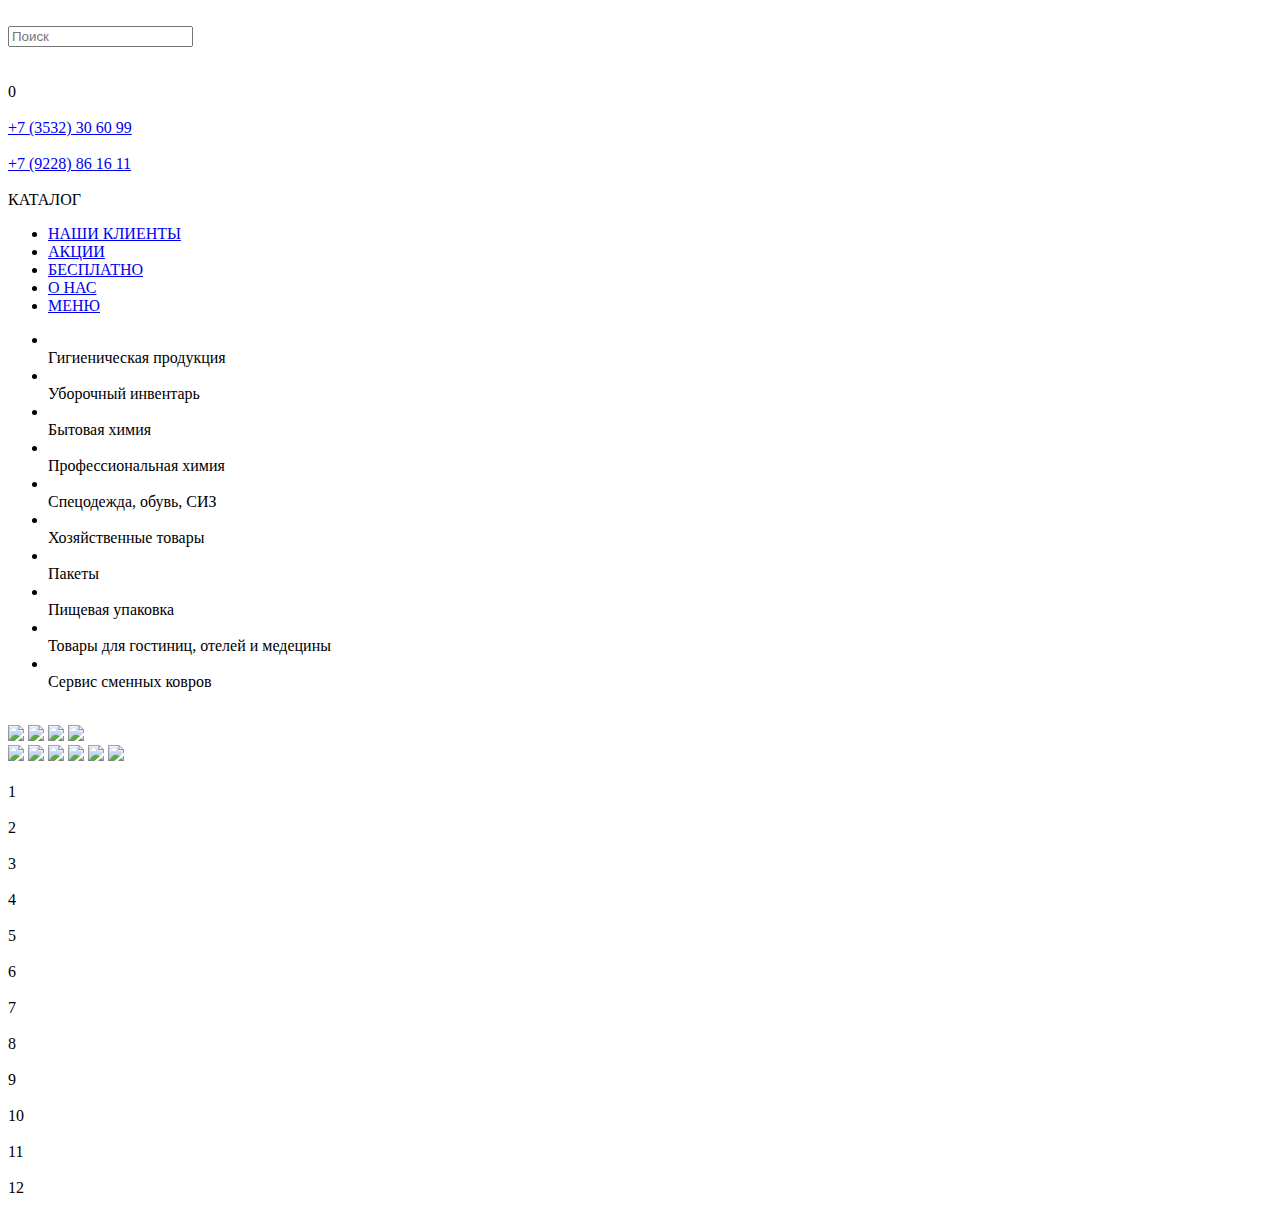
==== index.html @ c28448c3 "add html" ====
<!DOCTYPE html>
<html lang="en">
<head>
    <meta charset="UTF-8">
    <!-- <meta name="viewport" content="width=device-width, user-scalable=yes"> -->
    <meta name="viewport" content="width=device-width, initial-scale=1.0">
    <title>Главная</title>
    <link rel="stylesheet" href="css/style.css">
    <link rel="stylesheet" href="css/media.css">
    <link rel="stylesheet" href="css/banner.css">
</head>
<body>
    <div class="header">
        <div></div>
        <div class="logo">
            <a href="file:///Users/argo/Desktop/vova/mclean/index.html">
            <img src="img/logo.png" alt="">
            </a>
        </div>
        <div class="search">
            <form action=""> 
                <input type="text" placeholder="Поиск">
                <a href="http://"><div class="search-button"><img src="img/icons/header/lupa.svg" alt=""></div></a>
            </form>
        </div>
        <div class="basket">
            <a href="file:///Users/argo/Desktop/vova/mclean/basket.html"><img src="img/icons/header/basket.svg" alt=""></a>
            <div id="basket-count">0</div>
        </div>
        <div class="contacts">
            <div class="contact">
                <div class="contact-ico"><img src="img/icons/header/phone.svg" alt=""></div>
                <div class="phone"><a href="tel:+73532306099">+7 (3532) 30 60 99</a></div>
            </div>
            <div class="contact">
                <div class="contact-ico">
                    <img src="img/icons/header/telegram.svg" alt="">
                    <img src="img/icons/header/whatsapp.svg" alt="">
                    <img src="img/icons/header/viber.svg"    alt="">
                </div>
                <div class="phone"><a href="tel:+79228861611">+7 (9228) 86 16 11</a></div>
            </div>
        </div>
        <div></div>
    </div>

    <div class="block-menu">
        <div class="menu catalog-label">
            <img src="img/icons/catalog/menu.svg" alt="">
            <div>КАТАЛОГ</div>
        </div>
        <div class="menu">
            <ul>
                <li class="first-menu"><a href="file:///Users/argo/Desktop/vova/mclean/nashi-clientu.html">НАШИ КЛИЕНТЫ</a></li>
                <li class="first-menu"><a href="file:///Users/argo/Desktop/vova/mclean/akzii.html">АКЦИИ</a></li>
                <li class="first-menu"><a href="file:///Users/argo/Desktop/vova/mclean/free.html">БЕСПЛАТНО</a></li>
                <li class="first-menu"><a href="file:///Users/argo/Desktop/vova/mclean/onas.html#">О НАС</a></li>
                <li class="second-menu"><a href="#">МЕНЮ</a></li>
            </ul>
        </div>
    </div>
    <div class="second-menu-block" style="display: none;">
        <div class="second-menu-item">КОРЗИНА</div>
        <div class="second-menu-item">НАШИ КЛИЕНТЫ</div>
        <div class="second-menu-item">АКЦИИ</div>
        <div class="second-menu-item">БЕСПЛАТНО</div>
        <div class="second-menu-item">О НАС</div>
    </div>
        <div class="main">
        <div class="catalog">
            <ul>
                <li id="ci-1">
                    <div class="catalog-ico"><img src="img/icons/catalog/gigienicheskay-produkziy.svg" alt=""></div>
                    <div>Гигиеническая продукция</div>
                </li>
                <li id="ci-2">
                    <div class="catalog-ico"><img src="img/icons/catalog/uborochnui-inventar.svg" alt=""></div>
                    <div>Уборочный инвентарь</div>
                </li>
                <li id="ci-3">
                    <div class="catalog-ico"><img src="img/icons/catalog/butovay-himiy.svg" alt=""></div>
                    <div>Бытовая химия</div>
                </li>
                <li id="ci-4">
                    <div class="catalog-ico"><img src="img/icons/catalog/pro-himiy.svg" alt=""></div>
                    <div>Профессиональная химия</div>
                </li>
                <li id="ci-5">
                    <div class="catalog-ico"><img src="img/icons/catalog/spezodezda.svg" alt=""></div>
                    <div>Спецодежда, обувь, СИЗ</div>
                </li>
                <li id="ci-6">
                    <div class="catalog-ico"><img src="img/icons/catalog/xoz-tovar.svg" alt=""></div>
                    <div>Хозяйственные товары</div>
                </li>
                <li id="ci-7">
                    <div class="catalog-ico"><img src="img/icons/catalog/package.svg" alt=""></div>
                    <div>Пакеты</div>
                </li>
                <li id="ci-8">
                    <div class="catalog-ico"> <img src="img/icons/catalog/pishevaya_upakovka.svg" alt=""></div>
                    <div>Пищевая упаковка</div>
                </li>
                <li id="ci-9">
                    <div class="catalog-ico"><img src="img/icons/catalog/gostiniza.svg" alt=""></div>
                    <div>Товары для гостиниц, отелей и медецины</div>
                </li>
                <li id="ci-10">
                    <div class="catalog-ico"><img src="img/icons/catalog/cover.svg" alt=""></div>
                    <div>Сервис сменных ковров</div>
                </li>
            </ul>
        </div>
        <div class="content">
            <div class="baner">
                <div class="baner-item">
                    <div class="banner">
                        <img class="prev" src="img/arrow-left.svg" alt="">
                        <img class="next" src="img/arrow-right.svg" alt="">
                        <div class="banner_img">
                            <a href="file:///Users/argo/Desktop/vova/mclean/view.html"><img src="img/banner/big_banner/1.jpg" /></a>
                            <a href="file:///Users/argo/Desktop/vova/mclean/view.html"><img src="img/banner/big_banner/2.jpg" /></a>
                            <a href="file:///Users/argo/Desktop/vova/mclean/view.html"><img src="img/banner/big_banner/3.jpg" /></a>
                            <a href="file:///Users/argo/Desktop/vova/mclean/view.html"><img src="img/banner/big_banner/4.jpg" /></a>
                        </div>
                    </div>
                </div>
                <div class="baner-mini-item">
                    <div class="banner-min">
                        <div class="banner-min_img">
                            <a href="file:///Users/argo/Desktop/vova/mclean/view.html"><img src="img/banner/little_banner/1.jpg" /></a>
                            <a href="file:///Users/argo/Desktop/vova/mclean/view.html"><img src="img/banner/little_banner/2.jpg" /></a>
                            <a href="file:///Users/argo/Desktop/vova/mclean/view.html"><img src="img/banner/little_banner/3.jpg" /></a>
                            <a href="file:///Users/argo/Desktop/vova/mclean/view.html"><img src="img/banner/little_banner/4.jpg" /></a>
                            <a href="file:///Users/argo/Desktop/vova/mclean/view.html"><img src="img/banner/little_banner/5.jpg" /></a>
                            <a href="file:///Users/argo/Desktop/vova/mclean/view.html"><img src="img/banner/little_banner/6.jpg" /></a>
                        </div>
                    </div>
                </div>
            </div>
            <div class="row_4">
                <div class="box square">
                    <img class="box__img" src="img/tovar.png" alt="">
                    <div class="box__txt p_5p">1</div>
                    <div class="box__btn basket-js"></div>
                </div>
                <div class="box square">
                    <img class="box__img" src="img/tovar.png" alt="">
                    <div class="box__txt p_5p">2</div>
                    <div class="box__btn basket-js"></div>
                </div>
                <div class="box square">
                    <img class="box__img" src="img/tovar.png" alt="">
                    <div class="box__txt p_5p">3</div>
                    <div class="box__btn basket-js"></div>
                </div>
                <div class="box square">
                    <img class="box__img" src="img/tovar.png" alt="">
                    <div class="box__txt p_5p">4</div>
                    <div class="box__btn basket-js"></div>
                </div>
            </div>
            <div class="row_4">
                <div class="box square">
                    <img class="box__img" src="img/tovar.png" alt="">
                    <div class="box__txt p_5p">5</div>
                    <div class="box__btn basket-js"></div>
                </div>
                <div class="box square">
                    <img class="box__img" src="img/tovar.png" alt="">
                    <div class="box__txt p_5p">6</div>
                    <div class="box__btn basket-js"></div>
                </div>
                <div class="box square">
                    <img class="box__img" src="img/tovar.png" alt="">
                    <div class="box__txt p_5p">7</div>
                    <div class="box__btn basket-js"></div>
                </div>
                <div class="box square">
                    <img class="box__img" src="img/tovar.png" alt="">
                    <div class="box__txt p_5p">8</div>
                    <div class="box__btn basket-js"></div>
                </div>
            </div>
            <div class="row_4">
                <div class="box square">
                    <img class="box__img" src="img/tovar.png" alt="">
                    <div class="box__txt p_5p">9</div>
                    <div class="box__btn basket-js"></div>
                </div>
                <div class="box square">
                    <img class="box__img" src="img/tovar.png" alt="">
                    <div class="box__txt p_5p">10</div>
                    <div class="box__btn basket-js"></div>
                </div>
                <div class="box square">
                    <img class="box__img" src="img/tovar.png" alt="">
                    <div class="box__txt p_5p">11</div>
                    <div class="box__btn basket-js"></div>
                </div>
                <div class="box square">
                    <img class="box__img" src="img/tovar.png" alt="">
                    <div class="box__txt p_5p">12</div>
                    <div class="box__btn basket-js"></div>
                </div>
            </div>
        </div>
    </div>
</body>
<script src="js/jquery.js"></script>
<script src="js/basket.js"></script>
<script src="js/script.js"></script>
<script src="js/banner.js"></script>
</html>
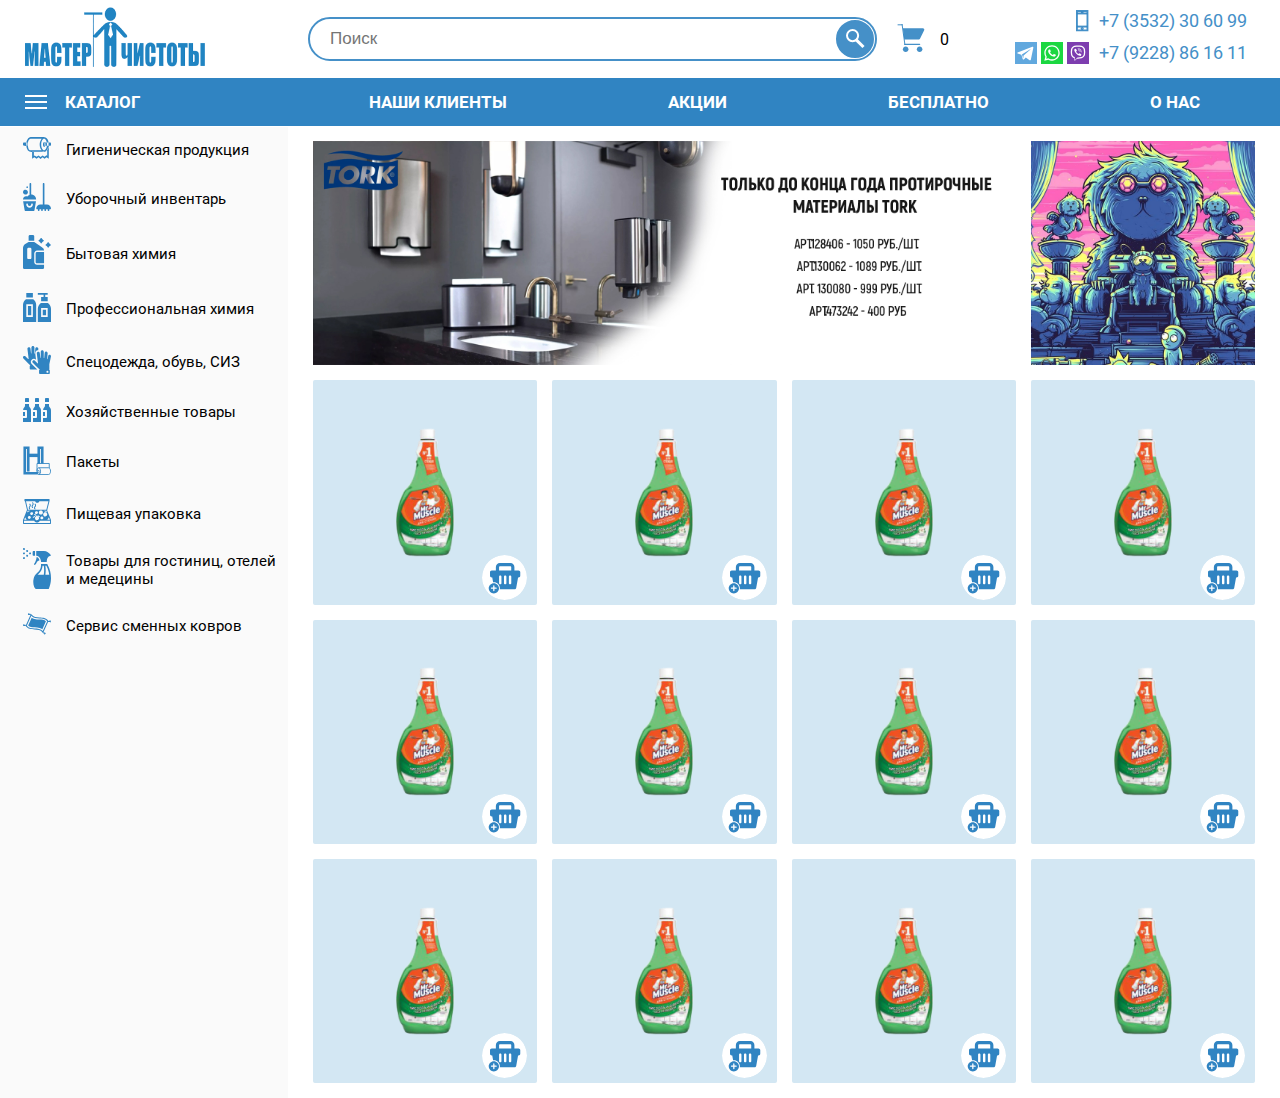
==== commit f8f0edeb: "edit link" ====
--- a/index.html
+++ b/index.html
@@ -13,18 +13,18 @@
     <div class="header">
         <div></div>
         <div class="logo">
-            <a href="file:///Users/argo/Desktop/vova/mclean/index.html">
+            <a href="https://astrelinvl.github.io/">
             <img src="img/logo.png" alt="">
             </a>
         </div>
         <div class="search">
             <form action=""> 
                 <input type="text" placeholder="Поиск">
-                <a href="http://"><div class="search-button"><img src="img/icons/header/lupa.svg" alt=""></div></a>
+                <a href="#"><div class="search-button"><img src="img/icons/header/lupa.svg" alt=""></div></a>
             </form>
         </div>
         <div class="basket">
-            <a href="file:///Users/argo/Desktop/vova/mclean/basket.html"><img src="img/icons/header/basket.svg" alt=""></a>
+            <a href="https://astrelinvl.github.io/basket.html"><img src="img/icons/header/basket.svg" alt=""></a>
             <div id="basket-count">0</div>
         </div>
         <div class="contacts">
@@ -51,10 +51,10 @@
         </div>
         <div class="menu">
             <ul>
-                <li class="first-menu"><a href="file:///Users/argo/Desktop/vova/mclean/nashi-clientu.html">НАШИ КЛИЕНТЫ</a></li>
-                <li class="first-menu"><a href="file:///Users/argo/Desktop/vova/mclean/akzii.html">АКЦИИ</a></li>
-                <li class="first-menu"><a href="file:///Users/argo/Desktop/vova/mclean/free.html">БЕСПЛАТНО</a></li>
-                <li class="first-menu"><a href="file:///Users/argo/Desktop/vova/mclean/onas.html#">О НАС</a></li>
+                <li class="first-menu"><a href="https://astrelinvl.github.io/nashi-clientu.html">НАШИ КЛИЕНТЫ</a></li>
+                <li class="first-menu"><a href="https://astrelinvl.github.io/akzii.html">АКЦИИ</a></li>
+                <li class="first-menu"><a href="https://astrelinvl.github.io/free.html">БЕСПЛАТНО</a></li>
+                <li class="first-menu"><a href="https://astrelinvl.github.io/onas.html#">О НАС</a></li>
                 <li class="second-menu"><a href="#">МЕНЮ</a></li>
             </ul>
         </div>
@@ -118,22 +118,22 @@
                         <img class="prev" src="img/arrow-left.svg" alt="">
                         <img class="next" src="img/arrow-right.svg" alt="">
                         <div class="banner_img">
-                            <a href="file:///Users/argo/Desktop/vova/mclean/view.html"><img src="img/banner/big_banner/1.jpg" /></a>
-                            <a href="file:///Users/argo/Desktop/vova/mclean/view.html"><img src="img/banner/big_banner/2.jpg" /></a>
-                            <a href="file:///Users/argo/Desktop/vova/mclean/view.html"><img src="img/banner/big_banner/3.jpg" /></a>
-                            <a href="file:///Users/argo/Desktop/vova/mclean/view.html"><img src="img/banner/big_banner/4.jpg" /></a>
+                            <a href="https://astrelinvl.github.io/view.html"><img src="img/banner/big_banner/1.jpg" /></a>
+                            <a href="https://astrelinvl.github.io/view.html"><img src="img/banner/big_banner/2.jpg" /></a>
+                            <a href="https://astrelinvl.github.io/view.html"><img src="img/banner/big_banner/3.jpg" /></a>
+                            <a href="https://astrelinvl.github.io/view.html"><img src="img/banner/big_banner/4.jpg" /></a>
                         </div>
                     </div>
                 </div>
                 <div class="baner-mini-item">
                     <div class="banner-min">
                         <div class="banner-min_img">
-                            <a href="file:///Users/argo/Desktop/vova/mclean/view.html"><img src="img/banner/little_banner/1.jpg" /></a>
-                            <a href="file:///Users/argo/Desktop/vova/mclean/view.html"><img src="img/banner/little_banner/2.jpg" /></a>
-                            <a href="file:///Users/argo/Desktop/vova/mclean/view.html"><img src="img/banner/little_banner/3.jpg" /></a>
-                            <a href="file:///Users/argo/Desktop/vova/mclean/view.html"><img src="img/banner/little_banner/4.jpg" /></a>
-                            <a href="file:///Users/argo/Desktop/vova/mclean/view.html"><img src="img/banner/little_banner/5.jpg" /></a>
-                            <a href="file:///Users/argo/Desktop/vova/mclean/view.html"><img src="img/banner/little_banner/6.jpg" /></a>
+                            <a href="https://astrelinvl.github.io/view.html"><img src="img/banner/little_banner/1.jpg" /></a>
+                            <a href="https://astrelinvl.github.io/view.html"><img src="img/banner/little_banner/2.jpg" /></a>
+                            <a href="https://astrelinvl.github.io/view.html"><img src="img/banner/little_banner/3.jpg" /></a>
+                            <a href="https://astrelinvl.github.io/view.html"><img src="img/banner/little_banner/4.jpg" /></a>
+                            <a href="https://astrelinvl.github.io/view.html"><img src="img/banner/little_banner/5.jpg" /></a>
+                            <a href="https://astrelinvl.github.io/view.html"><img src="img/banner/little_banner/6.jpg" /></a>
                         </div>
                     </div>
                 </div>
@@ -211,4 +211,4 @@
 <script src="js/basket.js"></script>
 <script src="js/script.js"></script>
 <script src="js/banner.js"></script>
-</html>+</html>
--- a/css/style.css
+++ b/css/style.css
@@ -0,0 +1,838 @@
+@font-face {
+  font-family: Roboto-bold;
+  src: url(fonts/Roboto/Roboto-Bold.ttf);
+}
+@font-face {
+  font-family: Roboto-Regular;
+  src: url(fonts/Roboto/Roboto-Regular.ttf);
+}
+@font-face {
+  font-family: Roboto-Light;
+  src: url(fonts/Roboto/Roboto-Light.ttf);
+}
+html, body {
+  margin: 0;
+  padding: 0;
+  width: 100%;
+  height: 100%;
+}
+
+a {
+  text-decoration: none;
+  color: #ffffff;
+}
+
+.hide {
+  display: none !important;
+}
+
+.download-document a {
+  color: #666666 !important;
+}
+
+.download-document a:hover {
+  color: #3084c2 !important;
+}
+
+body {
+  display: grid;
+  grid-template-rows: 78px 48px 1fr;
+  grid-template-columns: 1fr;
+}
+
+.header {
+  display: grid;
+  grid-template-columns: 25px 263px 1fr 110px 248px 25px;
+  grid-template-rows: 78px;
+  width: 100%;
+  height: 100%;
+  font-family: Roboto-Regular;
+}
+
+.logo {
+  height: 100%;
+  width: 100%;
+  display: flex;
+  align-items: center;
+}
+
+.logo img {
+  width: 180px;
+  height: auto;
+}
+
+.basket {
+  display: flex;
+  align-items: center;
+}
+
+.basket img {
+  margin-right: 15px;
+}
+
+.basket img:hover {
+  cursor: pointer;
+}
+
+.contacts {
+  display: flex;
+  flex-direction: column;
+  justify-content: center;
+}
+
+.contact {
+  display: flex;
+  margin: 3px 3px;
+}
+
+.phone {
+  font-size: 18px;
+  color: #4590C8 !important;
+}
+
+.phone a {
+  color: #4590C8 !important;
+}
+
+.contact-ico {
+  width: 79px;
+  text-align: end;
+  margin-right: 10px;
+}
+
+.contacts img {
+  width: auto;
+  height: 22px;
+}
+
+.search {
+  position: relative;
+  display: flex;
+  align-items: center;
+  padding: 0 20px;
+}
+
+.search form a {
+  position: absolute;
+  right: 23px;
+  top: 20px;
+  height: 35px;
+}
+
+.search form {
+  display: flex;
+  width: 100%;
+}
+
+.search input {
+  font-size: 17px;
+  padding-left: 20px;
+  padding-right: 44px;
+  border-radius: 40px;
+  border: 2px #4590C8 solid;
+  width: 100%;
+  height: 38px;
+  outline: none;
+}
+
+.search input {
+  cursor: text;
+}
+
+.search-button {
+  background-color: #4590C8;
+  width: 34px;
+  height: 34px;
+  display: flex;
+  justify-content: center;
+  align-items: center;
+  border-radius: 50%;
+  border: 2px solid #4590C8;
+}
+
+.search-button:hover {
+  background-color: #46789e;
+  border: 2px solid #46789e;
+}
+
+.main {
+  height: 100%;
+  width: 100%;
+  display: grid;
+  grid-template-columns: 288px 1fr;
+  grid-template-rows: 1fr;
+}
+
+.block-menu {
+  display: grid;
+  grid-template-columns: 288px 1fr;
+  grid-template-rows: 48px;
+}
+
+.menu {
+  background-color: #3084C2;
+  font-family: Roboto-bold;
+  font-size: 17px;
+  color: #ffffff;
+  display: flex;
+  align-items: center;
+}
+
+.menu img {
+  margin-right: 18px;
+}
+
+.menu ul {
+  display: flex;
+  justify-content: space-around;
+  list-style-type: none;
+  margin: 0;
+  padding: 0;
+  width: 100%;
+}
+
+.menu a, .menu li {
+  padding: 10px;
+}
+
+.menu a:hover {
+  background-color: #ffffff;
+  color: #3084C2 !important;
+  padding: 10px;
+  cursor: pointer;
+}
+
+.active a {
+  background-color: #ffffff;
+  color: #3084C2 !important;
+  padding: 10px;
+  cursor: pointer;
+}
+
+.active-catalog {
+  color: #ffffff;
+  background-color: #3084C2;
+  cursor: pointer;
+}
+
+.active-catalog img {
+  filter: brightness(200);
+}
+
+.catalog-label {
+  display: flex;
+  flex-direction: row;
+  align-items: center;
+  padding: 0 0 0 25px;
+}
+
+.catalog {
+  background-color: #FAFAFA;
+  font-size: 15px;
+  font-family: Roboto-Regular;
+  margin-top: 1px;
+}
+
+.catalog-ico {
+  margin-right: 15px;
+}
+
+.catalog img {
+  width: 28px;
+  height: auto;
+}
+
+.catalog li {
+  display: flex;
+  align-items: center;
+  padding: 10px 10px 10px 23px;
+}
+
+.catalog li:hover .catalog-ico {
+  filter: brightness(200);
+}
+
+.catalog li:hover {
+  color: #ffffff;
+  background-color: #3084C2;
+  cursor: pointer;
+}
+
+.catalog ul {
+  display: flex;
+  flex-direction: column;
+  list-style-type: none;
+  margin: 0;
+  padding: 0;
+  width: 100%;
+}
+
+.ico-lite {
+  filter: brightness(200);
+}
+
+.content {
+  padding: 0 25px 15px 25px;
+}
+
+.block, .document-list {
+  width: 100%;
+  display: grid;
+  grid-template-columns: 1fr 1fr 1fr 1fr;
+  grid-template-rows: auto;
+  grid-column-gap: 15px;
+  margin-top: 15px;
+}
+
+.block-nachi_clientu {
+  width: 100%;
+  display: grid;
+  grid-template-columns: 1fr 1fr 1fr;
+  grid-template-rows: auto;
+  grid-column-gap: 15px;
+  margin-top: 15px;
+  font-size: 25px;
+  font-family: Roboto-Bold;
+  color: #3084C2;
+}
+
+.block-nachi_clientu img {
+  width: 50% !important;
+}
+
+.block-nachi_clientu .item {
+  flex-direction: column;
+}
+
+.block-nachi_clientu .item:hover img {
+  filter: brightness(200);
+}
+
+.block-nachi_clientu .item:hover {
+  cursor: pointer;
+  color: #ffffff;
+  background-color: #3084C2;
+}
+
+.block-nachi_clientu-img {
+  height: 100%;
+  width: 100%;
+  display: flex;
+  align-items: center;
+  justify-content: center;
+}
+
+.block-nachi_clientu-text {
+  width: 100%;
+  text-align: center;
+  margin: 0 0 10px 0;
+}
+
+.document {
+  text-align: center;
+  font-family: Roboto-Light;
+  font-size: 22px;
+  color: #666666;
+}
+
+.document img {
+  width: 100%;
+  height: auto;
+}
+
+.item {
+  width: 100%;
+  position: relative;
+  background-color: #d3e7f3;
+  border-radius: 2px;
+  display: flex;
+  align-items: center;
+  justify-content: center;
+}
+
+.item img {
+  width: 50%;
+}
+
+.tovar-hover {
+  position: absolute;
+  display: flex;
+  width: 90%;
+  height: 90%;
+  text-align: center;
+  align-items: center;
+  justify-content: center;
+  background-color: #000000;
+  opacity: 0;
+  color: #ffffff;
+  font-size: 12px;
+  padding: 5%;
+  font-family: Roboto-bold;
+}
+
+.tovar-label h1 {
+  font-size: 20px;
+  font-family: Roboto-bold;
+  color: #2973a8;
+  width: 100%;
+  text-align: center;
+  margin: 17px 0 0 0;
+}
+
+.tovar-label ul {
+  display: flex;
+  justify-content: space-evenly;
+  list-style-type: none;
+  margin: 0;
+  padding: 0;
+  width: 100%;
+  color: #666666;
+  font-size: 18px;
+  font-family: Roboto-bold;
+  padding: 10px 0;
+}
+
+.tovar-label li {
+  padding: 7px 15px;
+}
+
+.tovar-label li:hover {
+  padding: 6px 14px;
+  border: 1px solid #3084C2;
+  border-radius: 20px;
+  background-color: #3084C2;
+  color: #ffffff;
+  cursor: pointer;
+}
+
+.active-tovar-label {
+  padding: 6px 14px !important;
+  border: 1px solid #3084C2;
+  border-radius: 20px;
+  background-color: #3084C2;
+  color: #ffffff;
+  cursor: pointer;
+}
+
+.tovar-hover:hover {
+  cursor: pointer;
+  display: flex;
+  opacity: 0.7;
+}
+
+.baner {
+  display: grid;
+  grid-template-columns: 1fr auto;
+  grid-column-gap: 15px;
+  margin: 15px 0;
+}
+
+.baner-item {
+  width: 100%;
+  height: 100%;
+  background-color: red;
+}
+
+.baner-mini-item {
+  width: 100%;
+  height: 100%;
+  background-color: red;
+}
+
+.second-menu {
+  display: none;
+}
+
+.second-menu-block {
+  background-color: #FAFAFA;
+  margin-top: 1px;
+  height: max-content;
+}
+
+.second-menu-item {
+  text-align: center;
+  font-family: Roboto-Bold;
+  padding: 10px 25px;
+  color: #5e6367;
+  border-bottom: 1px solid #e8e8e8;
+}
+
+.second-menu-item:hover {
+  color: #ffffff;
+  background-color: #3084C2;
+  cursor: pointer;
+}
+
+.onas-mu {
+  font-family: Roboto-Regular;
+  font-size: 17px;
+}
+
+.onas-mu p {
+  text-align: justify;
+}
+
+.onas-mu div {
+  font-family: Roboto-Bold;
+  width: 100%;
+  text-align: center;
+}
+
+.maps {
+  background-color: #eaeaea;
+  background-image: url("../img/map-svgrepo-com.svg");
+  background-position: center;
+  background-repeat: no-repeat;
+}
+
+.onas-contacts {
+  display: flex;
+  flex-direction: column;
+  align-items: center;
+  margin-right: 20px;
+}
+
+.onas-con {
+  display: grid;
+  grid-template-columns: 1fr 3fr;
+  grid-template-rows: auto;
+}
+
+.onas-items-contact {
+  display: flex;
+  align-items: flex-start;
+  margin: 20px 0;
+  font-family: Roboto-Bold;
+  font-size: 20px;
+  width: 100%;
+}
+
+.onas-ico-contact {
+  margin-right: 15px;
+  width: 20px;
+  text-align: center;
+}
+
+.button {
+  width: 100%;
+  height: 40px;
+  background-color: #ffffff;
+  border: 2px solid #3084C2;
+  border-radius: 2px;
+  color: #3084C2;
+  font-family: Roboto-Regular;
+  font-size: 20px;
+  outline: none;
+}
+
+.button:hover {
+  color: #ffffff;
+  background-color: #3084C2;
+  cursor: pointer;
+}
+
+.line {
+  height: 1px;
+  width: 100%;
+  background-color: #3084C2;
+}
+
+.basket-item {
+  width: 100%;
+  height: auto;
+  display: grid;
+  grid-template-columns: 120px 3.8fr 1fr 1fr;
+  grid-column-gap: 15px;
+  grid-template-rows: auto;
+  margin: 15px 0;
+}
+
+.basket-item_text {
+  font-family: Roboto-Regular;
+  font-size: 17px;
+  text-align: left;
+  -moz-hyphens: auto;
+  -webkit-hyphens: auto;
+  -ms-hyphens: auto;
+}
+
+.basket-item_count {
+  width: 100%;
+  height: 30px;
+  font-size: 20px;
+  padding: 0 5px;
+  font-family: Roboto-Regular;
+  text-align: center;
+  border: 1px solid #3084C2;
+  outline: none;
+  margin: 0 -5px;
+}
+
+.basket-item_delete {
+  color: #d46767;
+  font-family: Roboto-Regular;
+  font-size: 17px;
+  text-align: right;
+  height: min-content;
+  margin-left: auto;
+}
+
+.basket-item_delete:hover {
+  cursor: pointer;
+  color: #f91e1e;
+}
+
+.basket-page {
+  width: 100%;
+  display: grid;
+  grid-template-columns: 2fr 1fr;
+  grid-template-rows: 30px 1fr;
+  grid-column-gap: 50px;
+  padding: 15px 0 0 0;
+}
+
+.basket-label {
+  width: 100%;
+  display: grid;
+  grid-template-columns: 120px 3.8fr 1fr 1fr;
+  font-family: Roboto-Regular;
+  font-size: 16px;
+  color: #404040;
+}
+
+.view-page {
+  display: grid;
+  grid-template-columns: 258px 1fr;
+  grid-template-rows: 258px auto;
+  grid-column-gap: 15px;
+}
+
+.view-page p, .view-page div {
+  font-size: 20px;
+  font-family: Roboto-Regular;
+  color: #383838;
+}
+
+.view-page p {
+  height: 100%;
+}
+
+.availability {
+  text-align: center;
+  margin-top: 10px;
+}
+
+.view-description {
+  display: grid;
+  grid-template-columns: 1fr;
+  grid-template-rows: auto 1fr auto;
+}
+
+.view-button {
+  display: flex;
+}
+
+.view-button .button {
+  width: 200px !important;
+  margin-right: 15px;
+}
+
+.view-label {
+  font-family: Roboto-Bold;
+  font-size: 20px;
+  color: #3084c2b5;
+  margin: 20px 0;
+}
+
+.view-item {
+  width: 100%;
+  height: 100%;
+  background-color: #d3e7f3;
+  display: flex;
+  align-items: center;
+  justify-content: center;
+}
+
+.view-item img {
+  width: 50%;
+  height: auto;
+}
+
+.basket-button {
+  position: absolute;
+  bottom: 5px;
+  right: 10px;
+  border-radius: 100%;
+  height: 45px;
+  width: 45px;
+  display: flex;
+  align-items: center;
+  justify-content: center;
+  background-image: url("../img/basket/basket_add.svg");
+  background-size: cover;
+}
+
+.basket-button:hover {
+  cursor: pointer;
+  background-image: url("../img/basket/basket_add_hover.svg");
+}
+
+.p_5p {
+  padding: 5%;
+}
+
+.m-t_15px {
+  margin-top: 15px !important;
+}
+
+.m-tb_15px {
+  margin: 15px 0 !important;
+}
+
+.title {
+  font-size: 20px;
+  font-family: Roboto-bold;
+  color: #2973a8;
+  width: 100%;
+  text-align: center;
+}
+
+.subtitle {
+  display: flex;
+  justify-content: space-evenly;
+  list-style-type: none;
+  margin: 0;
+  padding: 0;
+  width: 100%;
+  color: #666666;
+  font-size: 18px;
+  font-family: Roboto-Regular;
+}
+
+.subtitle li {
+  padding: 7px 15px;
+}
+
+.subtitle li:hover {
+  padding: 6px 14px;
+  border: 1px solid #3084C2;
+  border-radius: 20px;
+  background-color: #3084C2;
+  color: #ffffff;
+  cursor: pointer;
+}
+
+.subtitle_active {
+  padding: 6px 14px !important;
+  border: 1px solid #3084C2;
+  border-radius: 20px;
+  background-color: #3084C2;
+  color: #ffffff;
+  cursor: pointer;
+}
+
+.row_4 {
+  width: 100%;
+  display: grid;
+  grid-template-columns: 1fr 1fr 1fr 1fr;
+  grid-template-rows: auto;
+  grid-column-gap: 15px;
+  margin-top: 15px;
+}
+
+.row_3 {
+  width: 100%;
+  display: grid;
+  grid-template-columns: 1fr 1fr 1fr;
+  grid-template-rows: auto;
+  grid-column-gap: 15px;
+  font-family: Roboto-Bold;
+  color: #3084C2;
+}
+
+.box {
+  width: 100%;
+  position: relative;
+  background-color: #d3e7f3;
+  border-radius: 2px;
+  display: flex;
+  align-items: center;
+  justify-content: center;
+}
+
+.box__txt {
+  position: absolute;
+  display: flex;
+  width: 90%;
+  height: 90%;
+  text-align: center;
+  align-items: center;
+  justify-content: center;
+  background-color: #000000;
+  opacity: 0;
+  color: #ffffff;
+  font-size: 12px;
+  font-family: Roboto-bold;
+}
+
+.box__txt:hover {
+  cursor: pointer;
+  display: flex;
+  opacity: 0.7;
+}
+
+.box__img {
+  width: 50%;
+}
+
+.box__btn {
+  position: absolute;
+  bottom: 5px;
+  right: 10px;
+  border-radius: 100%;
+  height: 45px;
+  width: 45px;
+  display: flex;
+  align-items: center;
+  justify-content: center;
+  background-image: url(../img/basket/basket_add.svg);
+  background-size: cover;
+}
+
+.box__btn:hover {
+  cursor: pointer;
+  background-image: url(../img/basket/basket_add_hover.svg);
+}
+
+.box-tile {
+  background-color: #d3e7f3;
+  border-radius: 2px;
+  display: flex;
+  flex-direction: column;
+  align-items: center;
+  margin: 15px 0;
+}
+
+.box-tile:hover {
+  background-color: #3084C2;
+  color: #ffffff !important;
+  cursor: pointer;
+}
+
+.box-tile:hover .box-tile__img {
+  filter: brightness(200);
+}
+
+.box-tile__img {
+  width: 50%;
+  height: 85%;
+}
+
+.box-tile__txt {
+  width: 100%;
+  text-align: center;
+  font-size: 1.5vw;
+  height: 15%;
+}
+
+/*# sourceMappingURL=style.css.map */
--- a/css/media.css
+++ b/css/media.css
@@ -0,0 +1,157 @@
+@media screen and (max-width: 1050px) {
+  .box, .document-list {
+    grid-template-columns: 1fr 1fr 1fr 1fr;
+    grid-template-rows: auto;
+    grid-row-gap: 15px;
+  }
+
+  .header {
+    grid-template-columns: 25px 190px 1fr auto auto 25px;
+  }
+
+  .basket {
+    display: none;
+  }
+
+  .catalog {
+    display: none;
+  }
+
+  .catalog-label:hover {
+    cursor: pointer;
+  }
+
+  .main {
+    grid-template-columns: 1fr;
+  }
+
+  .block-menu {
+    grid-template-columns: 150px 1fr;
+    grid-template-rows: 48px;
+  }
+
+  .basket-page {
+    grid-template-columns: 1fr !important;
+  }
+}
+@media screen and (max-width: 800px) {
+  .subtitle {
+    font-size: 16px;
+  }
+
+  .availability {
+    display: none;
+  }
+
+  .view-page {
+    grid-template-columns: 1fr !important;
+  }
+
+  .view-page img {
+    width: auto !important;
+    height: 80% !important;
+  }
+
+  .view-button {
+    display: flex;
+    justify-content: center;
+  }
+
+  .search form {
+    display: none;
+  }
+
+  .onas-con {
+    grid-template-columns: 1fr !important;
+    grid-template-rows: auto 500px !important;
+  }
+
+  .onas-contacts {
+    display: grid !important;
+    grid-template-columns: 1fr 1fr !important;
+    justify-content: center;
+    grid-column-gap: 20px;
+  }
+
+  .onas-items-contact {
+    height: 100%;
+  }
+}
+@media screen and (max-width: 660px) {
+  body {
+    grid-template-rows: 100px 48px auto;
+  }
+
+  .header {
+    grid-template-rows: 100px;
+    display: flex;
+    flex-direction: column-reverse;
+  }
+
+  .logo {
+    justify-content: center;
+  }
+
+  .contacts {
+    flex-direction: row;
+    justify-content: space-evenly;
+    background-color: #e4e5ee;
+  }
+
+  .contact {
+    align-items: center;
+  }
+
+  .contact-ico {
+    width: auto;
+    display: flex;
+  }
+
+  .phone {
+    font-size: 11px;
+  }
+
+  .row_4, .document-list {
+    grid-template-columns: 1fr 1fr;
+    grid-template-rows: auto auto;
+    grid-row-gap: 15px;
+  }
+
+  .row_3 {
+    grid-template-columns: 1fr;
+    grid-template-rows: auto auto auto;
+    grid-row-gap: 15px;
+  }
+
+  .box-tile__txt {
+    font-size: 85%;
+  }
+
+  .second-menu {
+    display: block;
+    margin-right: 20px;
+  }
+
+  .first-menu {
+    display: none;
+  }
+
+  .menu ul {
+    justify-content: flex-end;
+  }
+
+  .basket-item_delete, .basket-item_text {
+    font-size: 14px !important;
+  }
+
+  .baner {
+    display: none;
+  }
+
+  .block-nachi_clientu {
+    grid-template-columns: 1fr !important;
+    grid-row-gap: 15px !important;
+  }
+}
+
+/*# sourceMappingURL=media.css.map */
--- a/css/banner.css
+++ b/css/banner.css
@@ -0,0 +1,45 @@
+.banner,.banner-min {
+    position: relative;
+    overflow: hidden;
+    width: 100%;
+    height: 100%;
+}
+.prev, .next{
+    position: absolute;
+    z-index: 2;
+    width: 50px;
+    height: 100%;
+    opacity: 0;
+    background-color: black;
+    padding: 0 5px;
+}
+.prev:hover{
+    cursor: pointer;
+    opacity: 0.5;
+}
+.next:hover{
+    cursor: pointer;
+    opacity: 0.5;
+}
+.prev{
+    left: 0;
+    top: 0;
+}
+.next{
+    right: 0;
+    top: 0;
+}
+.banner_img,.banner-min_img{
+    position: absolute;
+    top: 0;
+    left: 0;
+    z-index: 1;
+    width: 100%;
+    height: 100%;
+}
+.banner_img a {
+    float: left;
+}
+.banner-min_img a {
+    float: left;
+}